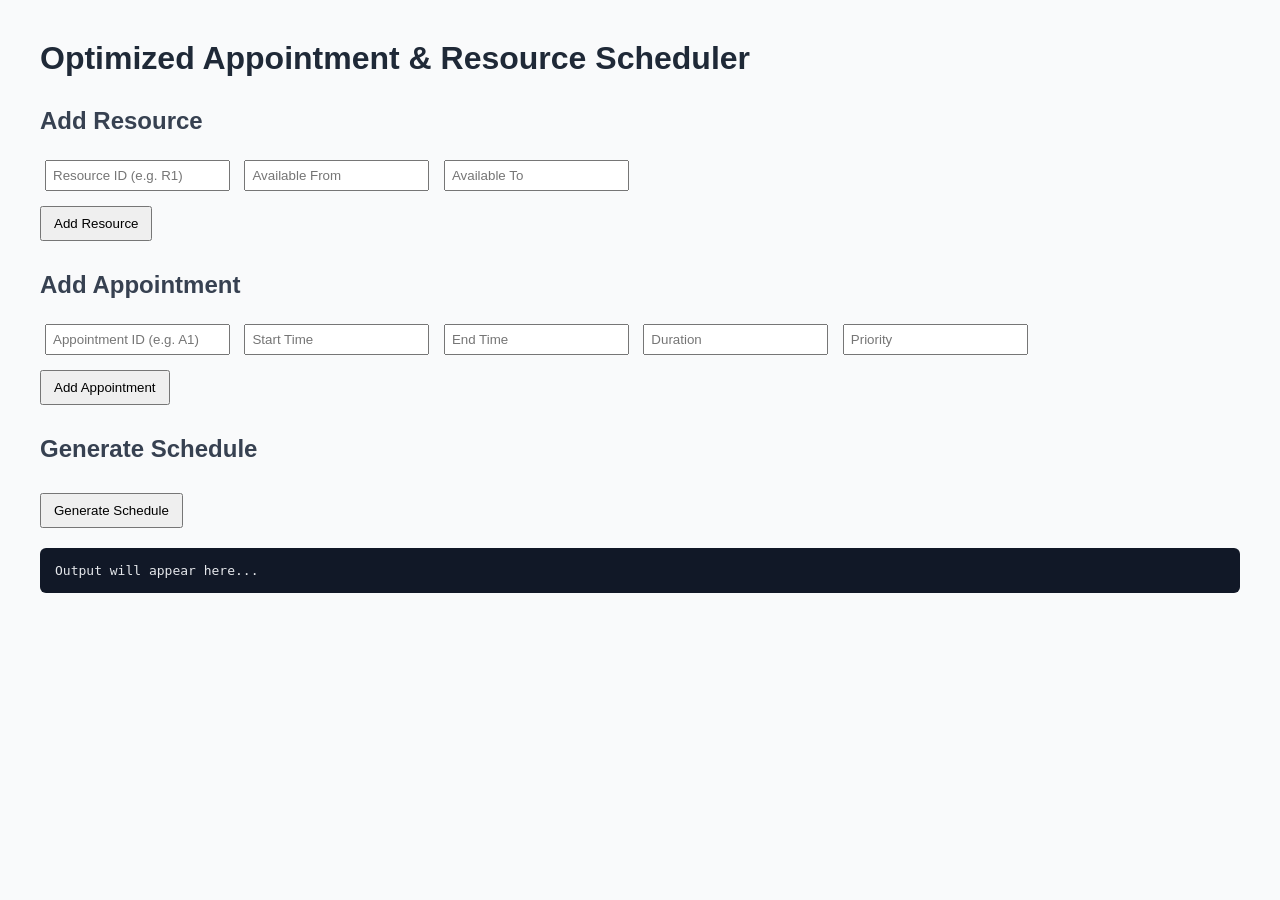
==== docs/index.html @ 209bcd8e "Rename frontend to docs for GitHub Pages" ====
<!DOCTYPE html>
<html lang="en">
<head>
    <meta charset="UTF-8">
    <title>Scheduler Engine</title>

    <!-- UI Styling -->
    <link rel="stylesheet" href="style.css">
</head>

<body>
    <h1>Optimized Appointment & Resource Scheduler</h1>

    <!-- ================= RESOURCE SECTION ================= -->
    <section>
        <h2>Add Resource</h2>
        <input id="resId" placeholder="Resource ID (e.g. R1)">
        <input id="resFrom" type="number" placeholder="Available From">
        <input id="resTo" type="number" placeholder="Available To">
        <br>
        <button onclick="addResource()">Add Resource</button>
    </section>

    <!-- ================= APPOINTMENT SECTION ================= -->
    <section>
        <h2>Add Appointment</h2>
        <input id="appId" placeholder="Appointment ID (e.g. A1)">
        <input id="appStart" type="number" placeholder="Start Time">
        <input id="appEnd" type="number" placeholder="End Time">
        <input id="appDuration" type="number" placeholder="Duration">
        <input id="appPriority" type="number" placeholder="Priority">
        <br>
        <button onclick="addAppointment()">Add Appointment</button>
    </section>

    <!-- ================= SCHEDULING SECTION ================= -->
    <section>
        <h2>Generate Schedule</h2>
        <button id="generateBtn">Generate Schedule</button>
    </section>

    <!-- ================= OUTPUT ================= -->
    <pre id="output">Output will appear here...</pre>

    <!-- JS Logic -->
    <script src="script.js"></script>
</body>
</html>
---- docs/style.css ----
body {
    font-family: Arial, sans-serif;
    margin: 40px;
    background-color: #f9fafb;
}

h1 {
    color: #1f2937;
}

h2 {
    margin-top: 30px;
    color: #374151;
}

input {
    margin: 5px;
    padding: 6px;
}

button {
    padding: 8px 12px;
    margin-top: 10px;
    cursor: pointer;
}

pre {
    background: #111827;
    color: #e5e7eb;
    padding: 15px;
    margin-top: 20px;
    border-radius: 6px;
}
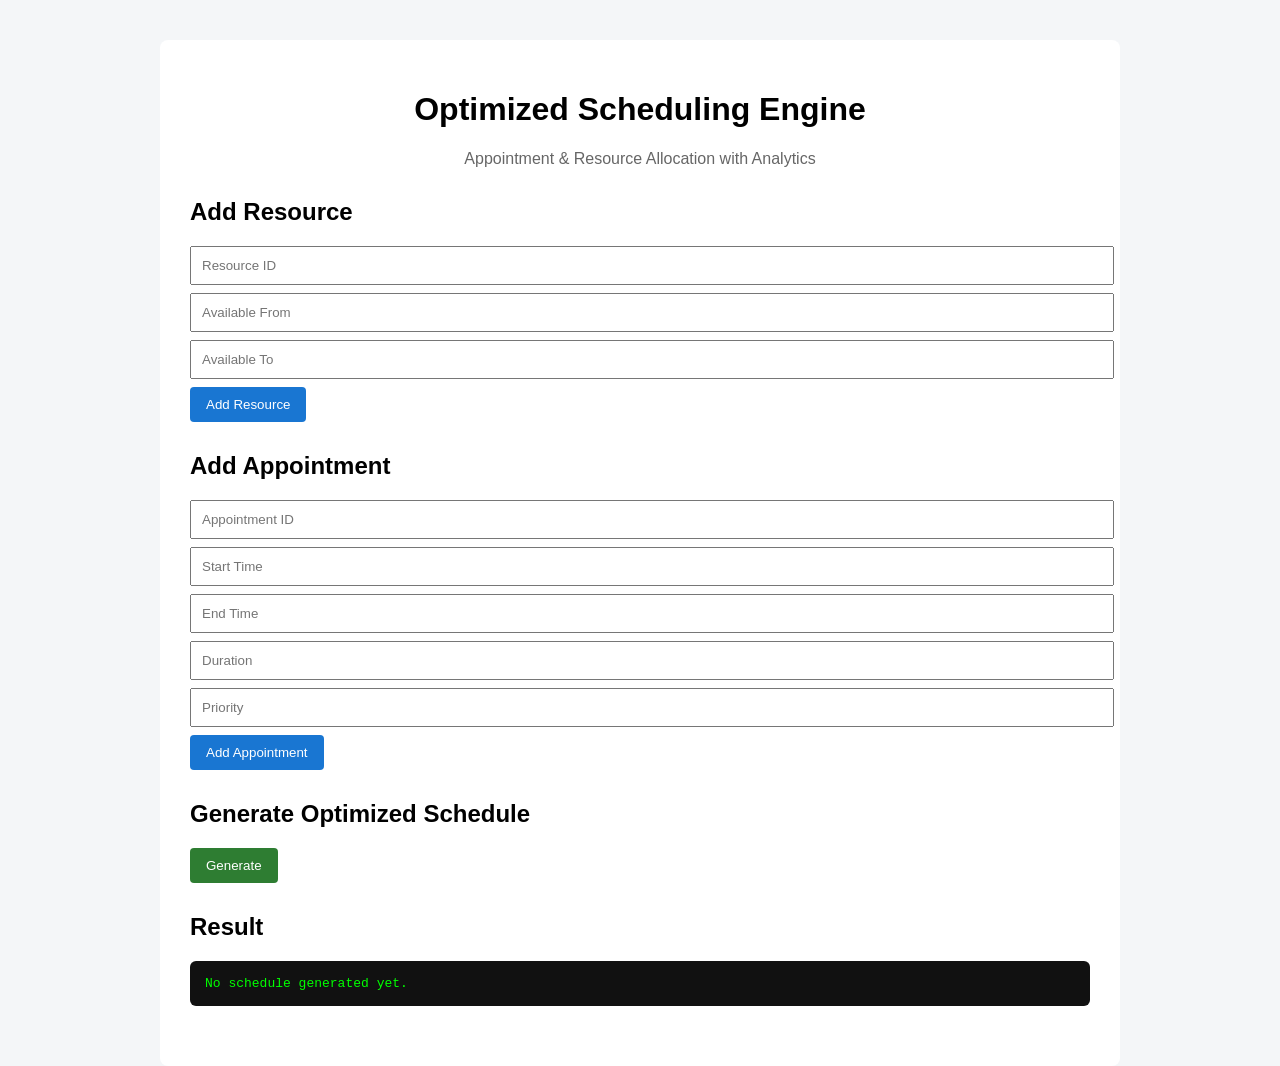
==== commit 389c7ef9: "Clean repo: ignore build artifacts and compiled files" ====
--- a/docs/index.html
+++ b/docs/index.html
@@ -3,46 +3,45 @@
 <head>
     <meta charset="UTF-8">
     <title>Scheduler Engine</title>
-
-    <!-- UI Styling -->
     <link rel="stylesheet" href="style.css">
 </head>
+<body>
 
-<body>
-    <h1>Optimized Appointment & Resource Scheduler</h1>
+<div class="container">
+    <h1>Optimized Scheduling Engine</h1>
+    <p class="subtitle">
+        Appointment & Resource Allocation with Analytics
+    </p>
 
-    <!-- ================= RESOURCE SECTION ================= -->
     <section>
         <h2>Add Resource</h2>
-        <input id="resId" placeholder="Resource ID (e.g. R1)">
+        <input id="resId" placeholder="Resource ID">
         <input id="resFrom" type="number" placeholder="Available From">
         <input id="resTo" type="number" placeholder="Available To">
-        <br>
         <button onclick="addResource()">Add Resource</button>
     </section>
 
-    <!-- ================= APPOINTMENT SECTION ================= -->
     <section>
         <h2>Add Appointment</h2>
-        <input id="appId" placeholder="Appointment ID (e.g. A1)">
+        <input id="appId" placeholder="Appointment ID">
         <input id="appStart" type="number" placeholder="Start Time">
         <input id="appEnd" type="number" placeholder="End Time">
         <input id="appDuration" type="number" placeholder="Duration">
         <input id="appPriority" type="number" placeholder="Priority">
-        <br>
         <button onclick="addAppointment()">Add Appointment</button>
     </section>
 
-    <!-- ================= SCHEDULING SECTION ================= -->
     <section>
-        <h2>Generate Schedule</h2>
-        <button id="generateBtn">Generate Schedule</button>
+        <h2>Generate Optimized Schedule</h2>
+        <button class="primary" onclick="generateSchedule()">Generate</button>
     </section>
 
-    <!-- ================= OUTPUT ================= -->
-    <pre id="output">Output will appear here...</pre>
+    <section>
+        <h2>Result</h2>
+        <pre id="output">No schedule generated yet.</pre>
+    </section>
+</div>
 
-    <!-- JS Logic -->
-    <script src="script.js"></script>
+<script src="script.js"></script>
 </body>
 </html>
--- a/docs/style.css
+++ b/docs/style.css
@@ -1,33 +1,61 @@
 body {
     font-family: Arial, sans-serif;
-    margin: 40px;
-    background-color: #f9fafb;
+    background: #f4f6f8;
+    margin: 0;
+    padding: 0;
+}
+
+.container {
+    max-width: 900px;
+    margin: auto;
+    background: white;
+    padding: 30px;
+    margin-top: 40px;
+    border-radius: 8px;
 }
 
 h1 {
-    color: #1f2937;
+    text-align: center;
 }
 
-h2 {
-    margin-top: 30px;
-    color: #374151;
+.subtitle {
+    text-align: center;
+    color: #666;
+    margin-bottom: 30px;
+}
+
+section {
+    margin-bottom: 30px;
 }
 
 input {
-    margin: 5px;
-    padding: 6px;
+    display: block;
+    width: 100%;
+    padding: 10px;
+    margin: 8px 0;
 }
 
 button {
-    padding: 8px 12px;
-    margin-top: 10px;
+    padding: 10px 16px;
+    border: none;
+    background: #1976d2;
+    color: white;
     cursor: pointer;
+    border-radius: 4px;
+}
+
+button.primary {
+    background: #2e7d32;
+}
+
+button:hover {
+    opacity: 0.9;
 }
 
 pre {
-    background: #111827;
-    color: #e5e7eb;
+    background: #111;
+    color: #0f0;
     padding: 15px;
-    margin-top: 20px;
+    overflow-x: auto;
     border-radius: 6px;
 }
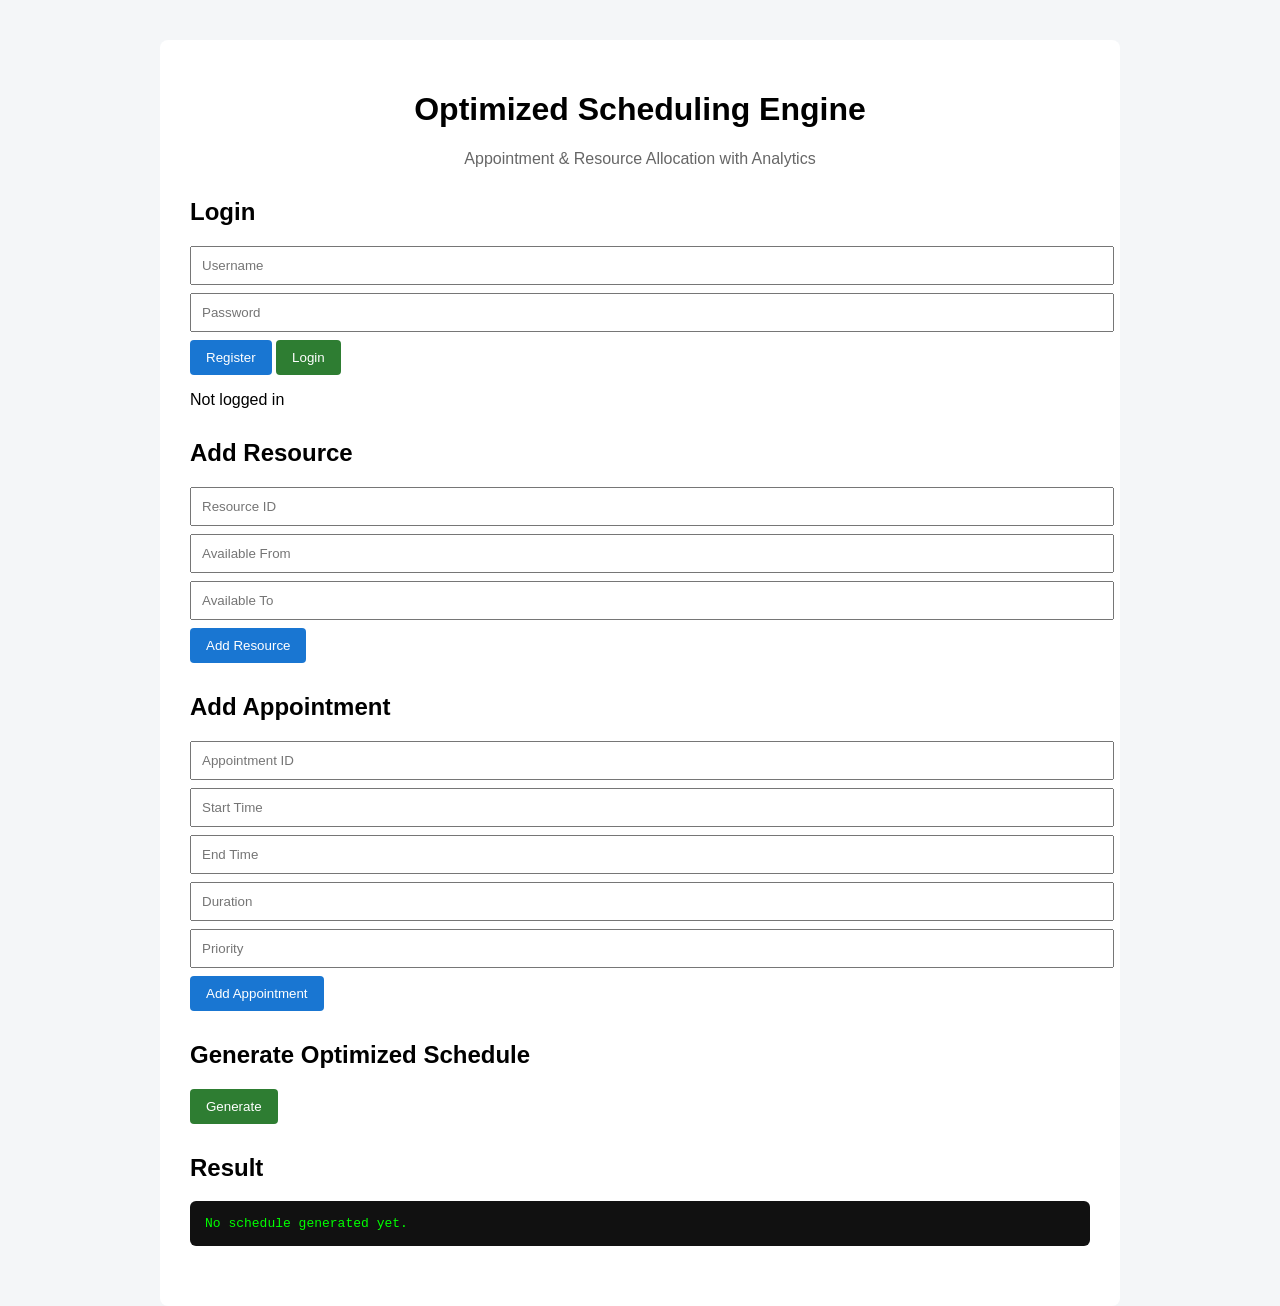
==== commit af8cd56a: "Migrate to MongoDB, add JWT authentication and CI" ====
--- a/docs/index.html
+++ b/docs/index.html
@@ -12,6 +12,15 @@
     <p class="subtitle">
         Appointment & Resource Allocation with Analytics
     </p>
+
+    <section>
+        <h2>Login</h2>
+        <input id="username" placeholder="Username">
+        <input id="password" type="password" placeholder="Password">
+        <button onclick="register()">Register</button>
+        <button class="primary" onclick="login()">Login</button>
+        <p id="authStatus">Not logged in</p>
+    </section>
 
     <section>
         <h2>Add Resource</h2>
